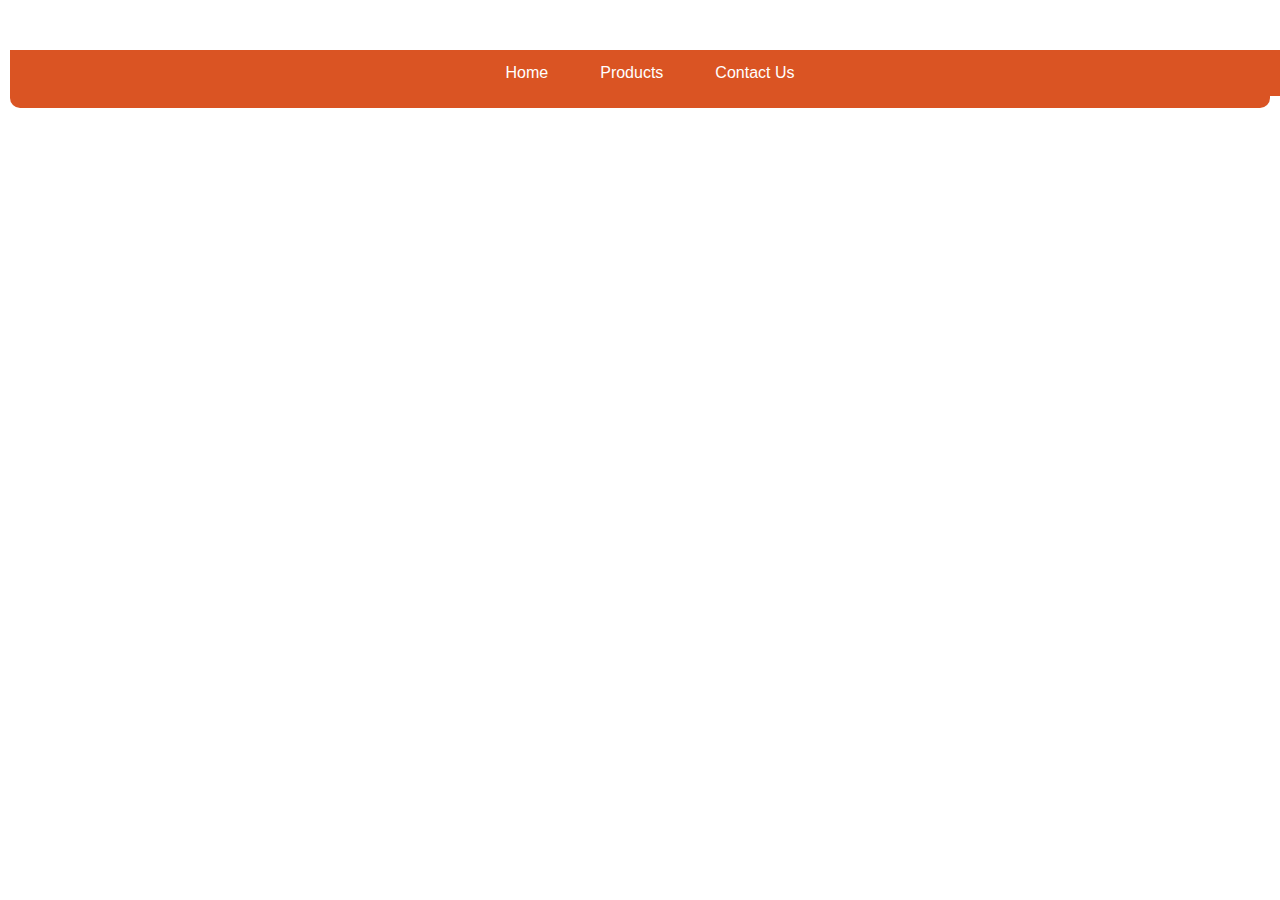
==== contactUs.html @ e8318df2 "first commit" ====
<!DOCTYPE html>
<html lang="en">
<head>
    <meta charset="UTF-8">
    <meta name="viewport" content="width=device-width, initial-scale=1.0">
    <link rel="stylesheet" href="style.css">
    <title>Wholesale Foods</title>
</head>
<body>

    <ul class="topnav">
        <li><a href="index.html">Home</a></li>
        <li><a href="products.html">Products</a></li>
        <li><a href="contactUs.html">Contact Us</a></li>
      </ul>


      <footer>All rights reserved by ©Wholesale Foods 2023</footer>
</body>
</html>
---- style.css ----
* {
  margin: 0px 5px 0px 5px;
  font-family: Arial, Helvetica, sans-serif;
}

ul.topnav {
  display: flex;
  justify-content: center;
  list-style-type: none;
  margin: 0;
  padding: 0;
  overflow: hidden;
  background-color: rgb(218, 84, 35);
  position: fixed;
  width: 100%;
}

ul.topnav li {
  display: inline-block;
}

ul.topnav li a {
  display: block;
  color: white;
  text-align: center;
  padding: 14px 16px;
  text-decoration: none;
}

ul.topnav li a:hover:not(.active) {
  background-color: white;
  color: black;
}


.container{
    display:contents;
}

.container .upper-div img{
    width: 100%;
    height: 600px;
}

.mid-div-tittle{
    text-align: center;
    margin: 10px 0px 10px 0px;
    padding: 30px 30px 30px 30px;
    border: 5px solid rgb(218, 84, 35);
    border-radius: 20px;
    color: white;
    font-weight: bolder;
    font-size: larger;
    background-color: rgb(218, 84, 35);

}

.mid-div{
    margin: 10px 5px 10px 5px;
    /* padding: 5px 5px 5px 5px; */
    display: flex;
    justify-content: center;
    flex-wrap: wrap;
    overflow: hidden;
}

.cards{
    width: 28%;
    border: 3px solid rgb(218, 84, 35);
    border-radius: 15px;
    /* padding: 10px;  */
    margin-top: 15px;
    margin-right: 30px;
    /* overflow: hidden;  */
}

h4{
    color: white;
    font-size: 18px;
    padding: 10px;
    margin: 0px;
    text-align: center;
    background-color: rgb(218, 84, 35);
    border-radius: 15px 15px 0px 0px;

}

a{
    display: contents;
    text-decoration: none;
}

.mid-div a .cards img{
    width: 100%;
    height: 50%;
    margin: 5px 0px 0px 0px;

}


.cards p{
    margin: 20px 3px 5px 3px;
    color: black;
    font-family: 'Gill Sans', 'Gill Sans MT', Calibri, 'Trebuchet MS', sans-serif;
    display: flex;
    align-items: center;
}

footer{
    background-color: rgb(218, 84, 35);
    color: white;
    padding: 20px;
    border-radius: 0px 0px 10px 10px;
    margin: 50px 0px 0px 0px;
}


.grid-container {
    display: grid;
    grid-template-columns: repeat(3, 1fr);
    grid-gap: 20px;
    padding: 5%;

}

.category {
    border: 1px solid #ccc;
    padding: 20px;
}

.product {
    border: 1px solid #ccc;
    padding: 20px;
    margin-top: 10px;
    text-align: center;
}





@media screen and (max-width: 600px) {
  ul.topnav li.right,
  ul.topnav li {
    float: none;
  }
}
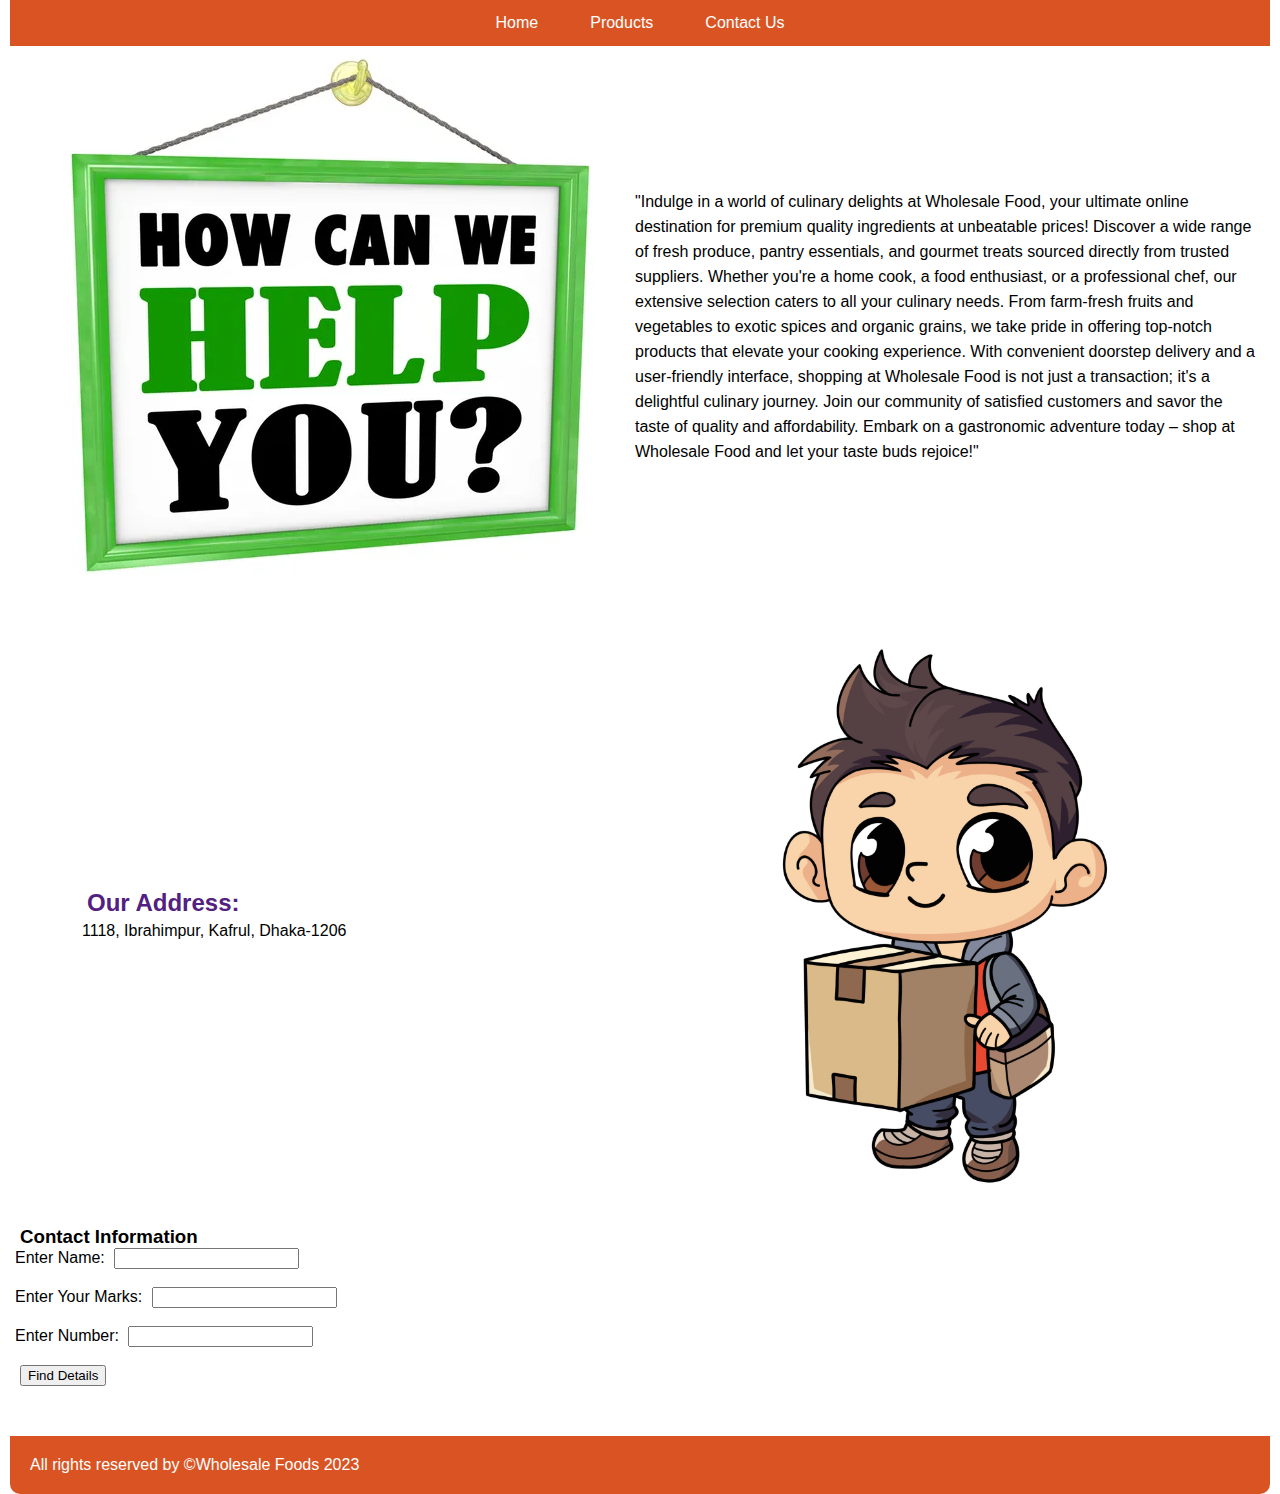
==== commit bd846e0b: "js added" ====
--- a/contactUs.html
+++ b/contactUs.html
@@ -1,20 +1,81 @@
 <!DOCTYPE html>
 <html lang="en">
-<head>
-    <meta charset="UTF-8">
-    <meta name="viewport" content="width=device-width, initial-scale=1.0">
-    <link rel="stylesheet" href="style.css">
+  <head>
+    <meta charset="UTF-8" />
+    <meta name="viewport" content="width=device-width, initial-scale=1.0" />
+    <link rel="stylesheet" href="style.css" />
     <title>Wholesale Foods</title>
-</head>
-<body>
+  </head>
+  <body>
+    <ul class="topnav">
+      <li><a href="index.html">Home</a></li>
+      <li><a href="products.html">Products</a></li>
+      <li><a href="contactUs.html">Contact Us</a></li>
+    </ul>
 
-    <ul class="topnav">
-        <li><a href="index.html">Home</a></li>
-        <li><a href="products.html">Products</a></li>
-        <li><a href="contactUs.html">Contact Us</a></li>
-      </ul>
+    <div class="container">
+      <div class="address">
+        <div class="help-cards">
+          <img src="resources/help.jpg" alt="" />
+          <p>
+            "Indulge in a world of culinary delights at Wholesale Food, your
+            ultimate online destination for premium quality ingredients at
+            unbeatable prices! Discover a wide range of fresh produce, pantry
+            essentials, and gourmet treats sourced directly from trusted
+            suppliers. Whether you're a home cook, a food enthusiast, or a
+            professional chef, our extensive selection caters to all your
+            culinary needs. From farm-fresh fruits and vegetables to exotic
+            spices and organic grains, we take pride in offering top-notch
+            products that elevate your cooking experience. With convenient
+            doorstep delivery and a user-friendly interface, shopping at
+            Wholesale Food is not just a transaction; it's a delightful culinary
+            journey. Join our community of satisfied customers and savor the
+            taste of quality and affordability. Embark on a gastronomic
+            adventure today – shop at Wholesale Food and let your taste buds
+            rejoice!"
+          </p>
+        </div>
+        <div class="help-cards">
+          <p style="margin-left: 5%">
+            <span class="highlight">Our Address: </span><br />
+            1118, Ibrahimpur, Kafrul, Dhaka-1206
+          </p>
+
+          <img src="resources/help2.jpeg" alt="" />
+        </div>
+      </div>
 
 
-      <footer>All rights reserved by ©Wholesale Foods 2023</footer>
-</body>
-</html>+
+      <div class="contact-form">
+      <h3>Contact Information</h3>
+      Enter Name:
+      <input id="nameBox" type="text"> <br><br>
+      Enter Your Marks:
+      <input id="markBox" type="text"><br><br>
+      Enter Number:
+      <input id="phoneBox" type="text"><br><br>
+      <button onclick="showPersonInfo()">
+          Find Details
+      </button>
+      <div id="content">
+  
+  
+      </div>
+
+    </div>
+    </div>
+
+    
+
+    <footer>All rights reserved by ©Wholesale Foods 2023</footer>
+
+
+
+
+
+    <script src="showPersonInfo.js">
+
+    </script>
+  </body>
+</html>
--- a/style.css
+++ b/style.css
@@ -11,7 +11,7 @@
   padding: 0;
   overflow: hidden;
   background-color: rgb(218, 84, 35);
-  position: fixed;
+  /* position: fixed; */
   width: 100%;
 }
 
@@ -35,6 +35,7 @@
 
 .container{
     display:contents;
+    padding: 100px;
 }
 
 .container .upper-div img{
@@ -117,23 +118,66 @@
 
 .grid-container {
     display: grid;
-    grid-template-columns: repeat(3, 1fr);
-    grid-gap: 20px;
-    padding: 5%;
-
+    grid-template-columns: 2fr 2fr 2fr 2fr;
+    grid-gap: 1%;
 }
 
-.category {
+
+.grid-item {
     border: 1px solid #ccc;
-    padding: 20px;
-}
-
-.product {
-    border: 1px solid #ccc;
-    padding: 20px;
+    border-radius: 5px;
+    padding: 10px;
     margin-top: 10px;
     text-align: center;
 }
+
+.grid-item img{
+  width: 100%;
+}
+
+.product-title{
+  color: rgb(218, 84, 35);
+  font-size: larger;
+  font-weight: bolder;
+  text-align: center;
+  margin:5px 0px 5px 0px;
+  padding: 25px 25px 25px 25px;
+}
+
+.details{
+    text-align: center;
+    padding: 10px 10px 10px 10px;
+}
+
+
+.address{
+  display: flex;
+  flex-direction: column;
+  justify-content: space-around;
+  align-items: center;
+}
+
+.help-cards{
+  display: flex;
+  justify-content: space-evenly;
+  align-items: center;
+}
+
+.help-cards img{
+  width: 50%;
+}
+
+.help-cards p{
+  width: 100%;
+  line-height: 25px;
+}
+
+.highlight{
+  font-size: x-large;
+  font-weight: bolder;
+  color: rgb(82, 32, 129);
+}
+
 
 
 
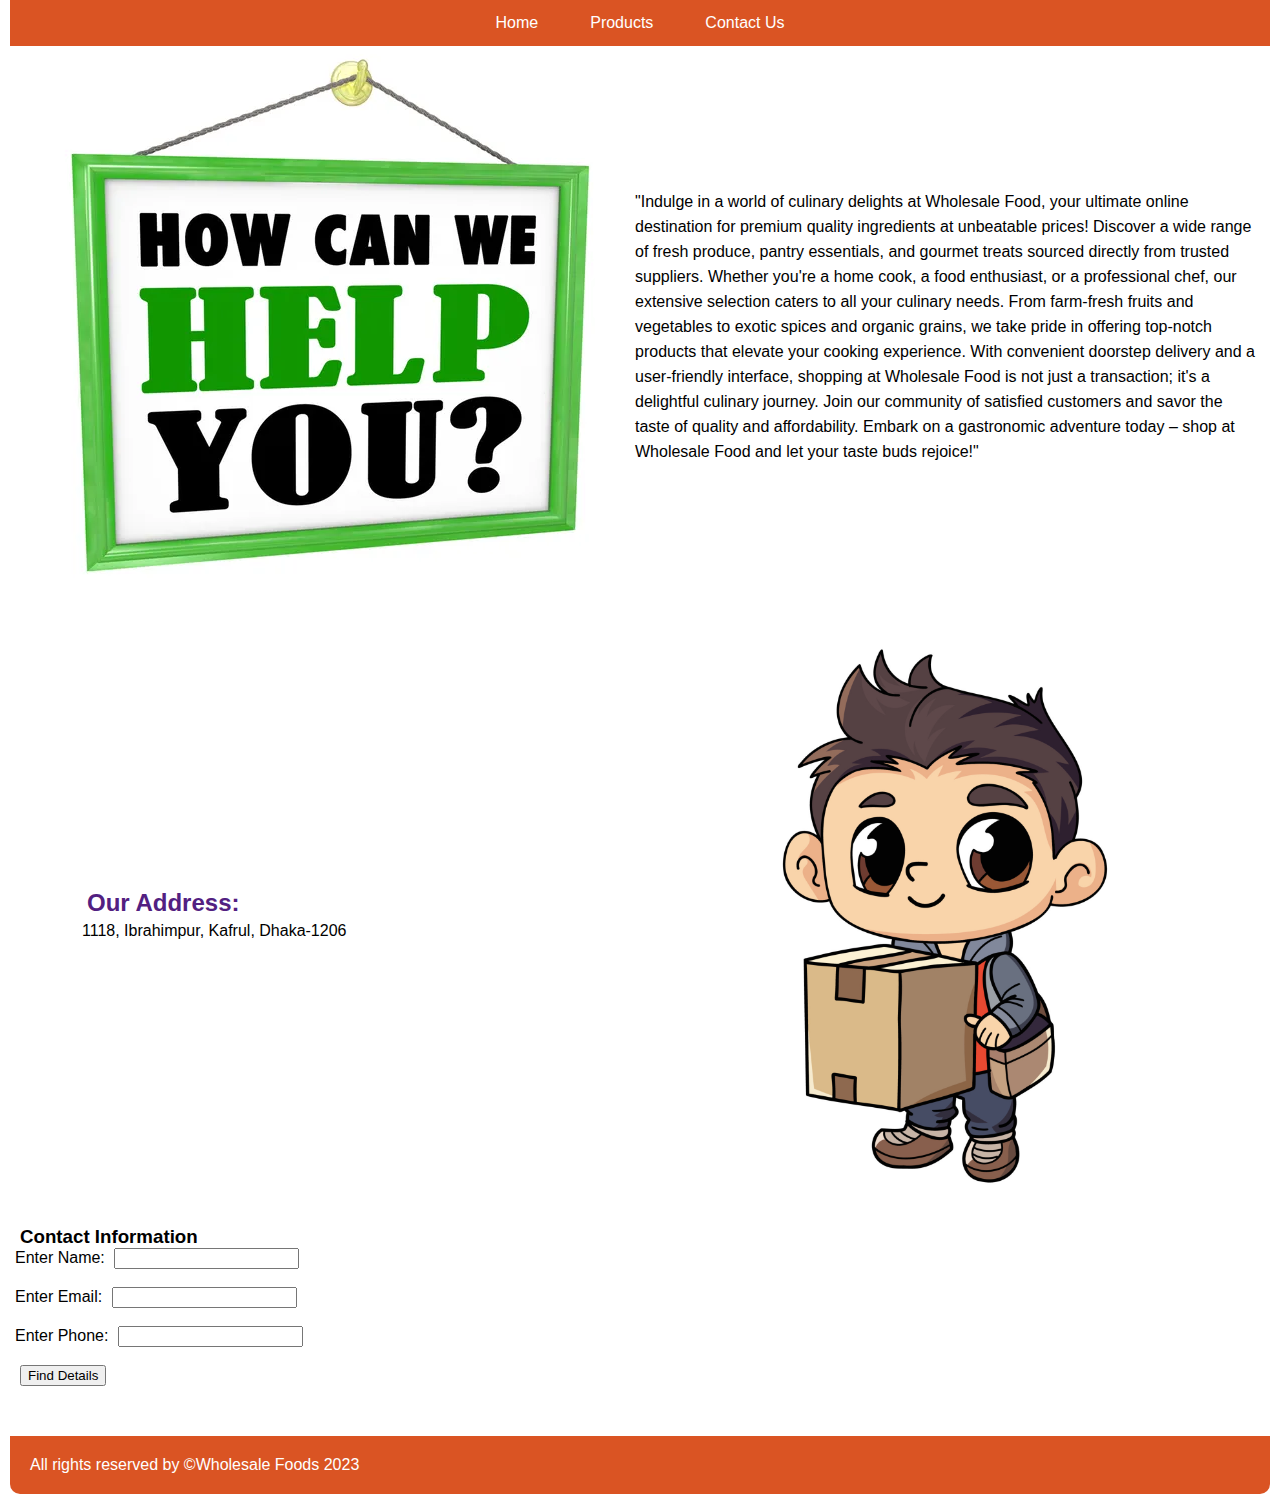
==== commit bddb82b1: "new update-1" ====
--- a/contactUs.html
+++ b/contactUs.html
@@ -45,28 +45,31 @@
         </div>
       </div>
 
+      <div class="contact-form">
+        <h3>Contact Information</h3>
+        Enter Name:
+        <input id="nameBox" type="text" /> <br /><br />
+        Enter Email:
+        <input id="emailBox" type="text" /><br /><br />
+        Enter Phone:
+        <input id="phoneBox" type="text" /><br /><br />
+        <button onclick="showPersonInfo()">Find Details</button>
+        <div id="showBox"></div>
+      </div>
 
 
-      <div class="contact-form">
-      <h3>Contact Information</h3>
-      Enter Name:
-      <input id="nameBox" type="text"> <br><br>
-      Enter Your Marks:
-      <input id="markBox" type="text"><br><br>
-      Enter Number:
-      <input id="phoneBox" type="text"><br><br>
-      <button onclick="showPersonInfo()">
-          Find Details
-      </button>
-      <div id="content">
-  
-  
-      </div>
 
-    </div>
+
+
+
+
+      
     </div>
 
-    
+
+
+
+
 
     <footer>All rights reserved by ©Wholesale Foods 2023</footer>
 
@@ -74,8 +77,11 @@
 
 
 
-    <script src="showPersonInfo.js">
 
-    </script>
+
+
+
+
+    <script src="showPersonInfo.js"></script>
   </body>
 </html>
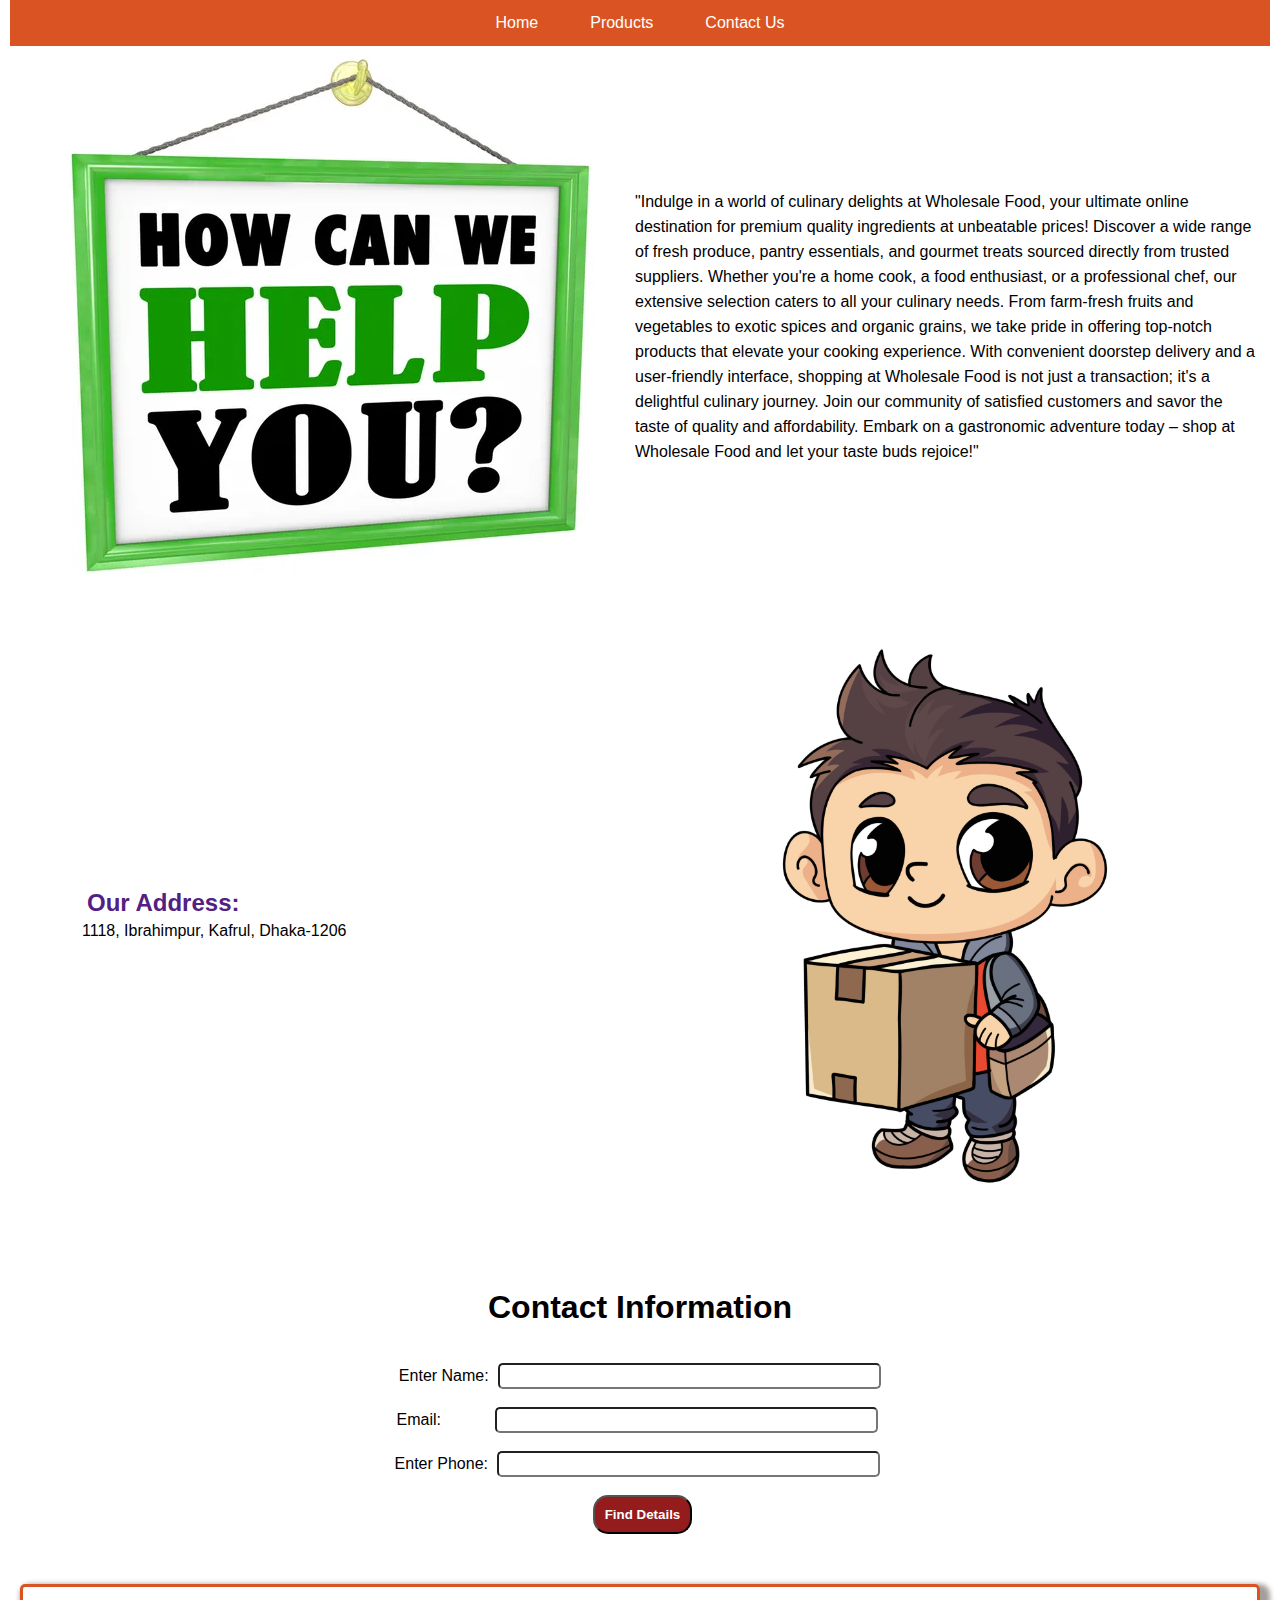
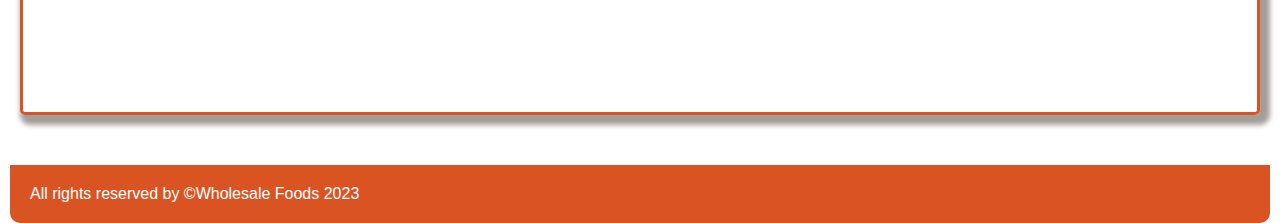
==== commit 7a1b795f: "hover effects" ====
--- a/contactUs.html
+++ b/contactUs.html
@@ -46,41 +46,19 @@
       </div>
 
       <div class="contact-form">
-        <h3>Contact Information</h3>
-        Enter Name:
-        <input id="nameBox" type="text" /> <br /><br />
-        Enter Email:
-        <input id="emailBox" type="text" /><br /><br />
-        Enter Phone:
-        <input id="phoneBox" type="text" /><br /><br />
-        <button onclick="showPersonInfo()">Find Details</button>
-        <div id="showBox"></div>
+        <h1 style="margin: 5% 0px 3% 0px">Contact Information</h1>
+        <div class="text-input">
+         <span> Enter Name:  <input id="nameBox" type="text" /> </span> <br><br>
+         <span> Email: <input id="emailBox" type="text" style="margin-left: 50px;" /></span><br><br>
+         <span>Enter Phone: <input id="phoneBox" type="text" style="margin-left: 5px;"/></span><br><br>
+        </div>
+          <button onclick="showPersonInfo()">Find Details</button>
+
+        <div id="showBox" class="showBox"></div>
       </div>
-
-
-
-
-
-
-
-      
     </div>
 
-
-
-
-
-
     <footer>All rights reserved by ©Wholesale Foods 2023</footer>
-
-
-
-
-
-
-
-
-
 
     <script src="showPersonInfo.js"></script>
   </body>
--- a/style.css
+++ b/style.css
@@ -179,6 +179,44 @@
 }
 
 
+.contact-form{
+  display: block;
+  text-align: center;
+}
+
+.text-input{
+  display: inline;
+}
+
+
+input{
+  border-radius: 5px;
+  height: 20px;
+  width: 30%;
+}
+button{
+  background-color: rgb(148, 28, 28);
+  color: white;
+  padding: 10px 10px 10px 10px;
+  font-weight: 700;
+  border-radius: 15px;  
+}
+
+button:hover:not(.active) {
+  background-color: rgb(81, 126, 98);
+  color: rgb(255, 255, 255);
+}
+
+.showBox{
+  line-height: 25px;
+  margin-top: 50px;
+  border: 3px solid rgb(218, 84, 35);
+  border-radius: 5px;
+  box-shadow: rgba(49, 35, 30, 0.445) 5px 5px 5px 5px;
+  padding: 5% 5% 5% 5%;
+}
+
+
 
 
 
